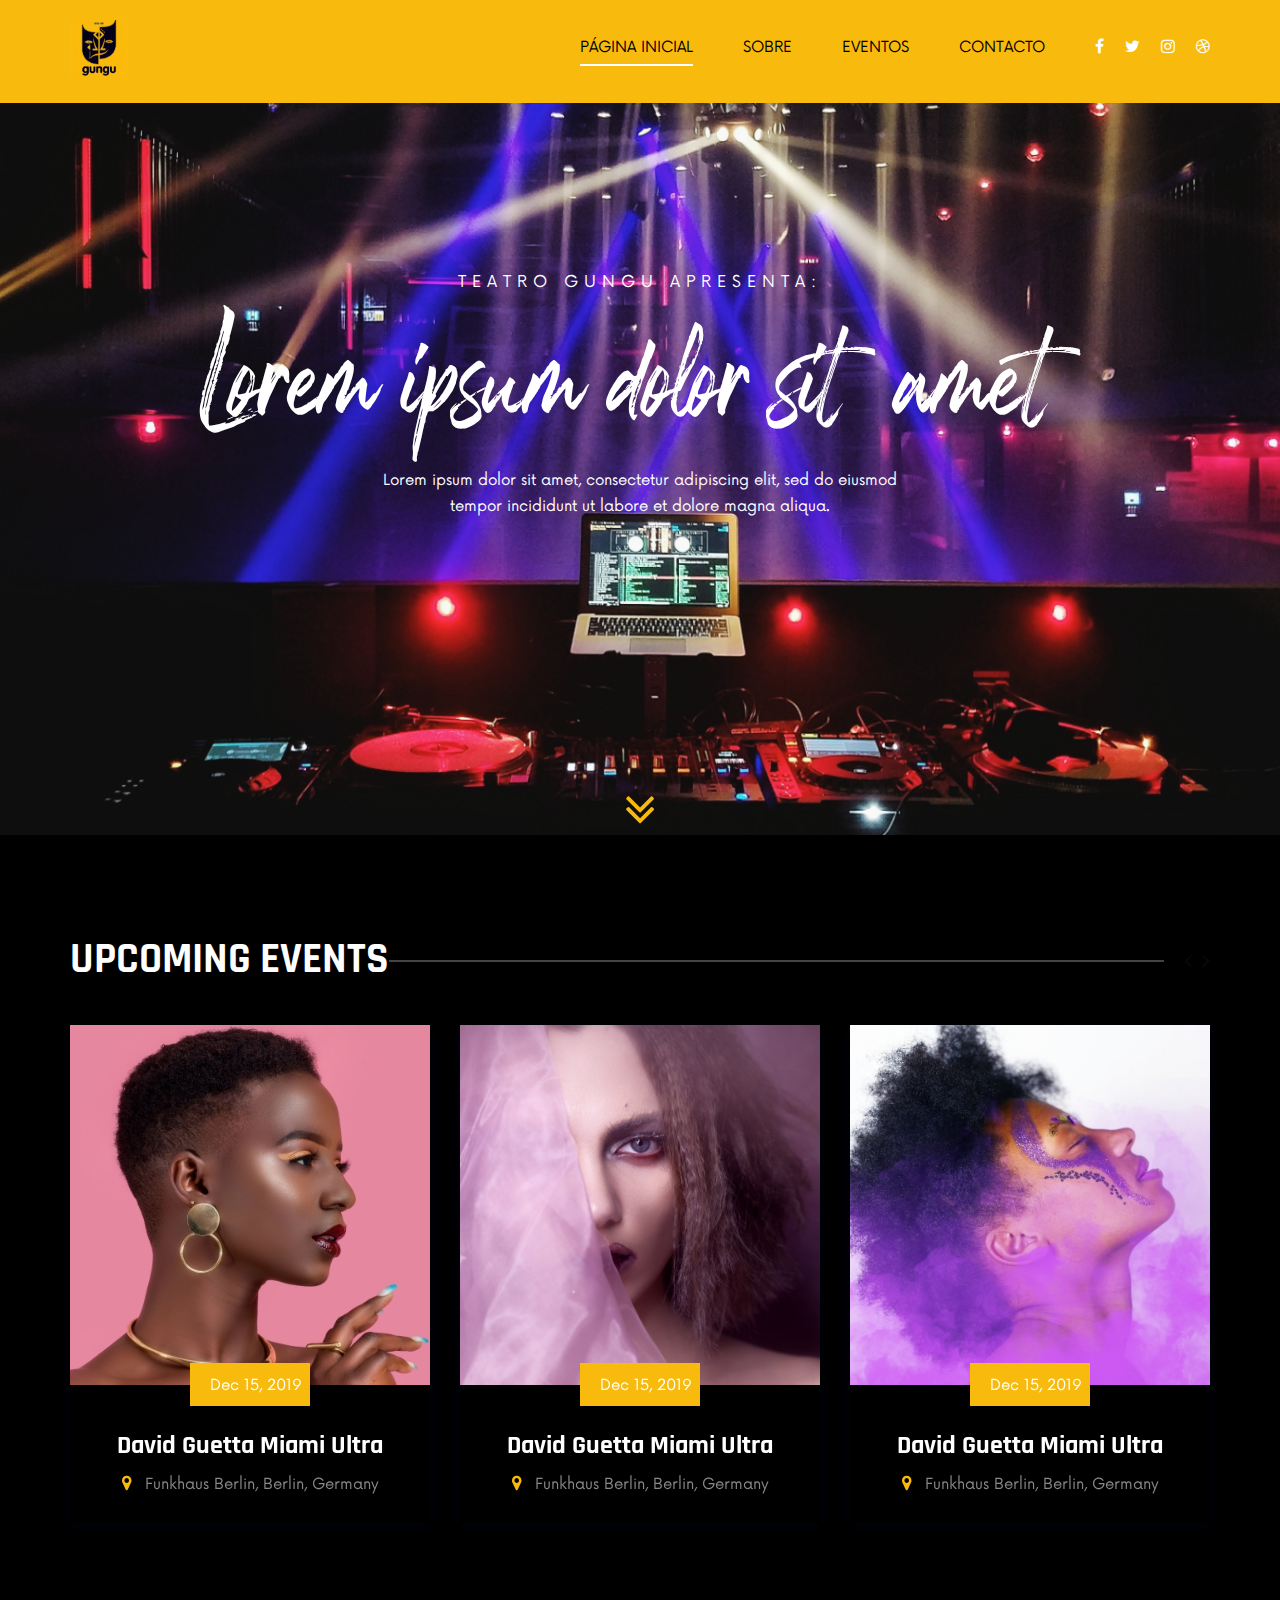
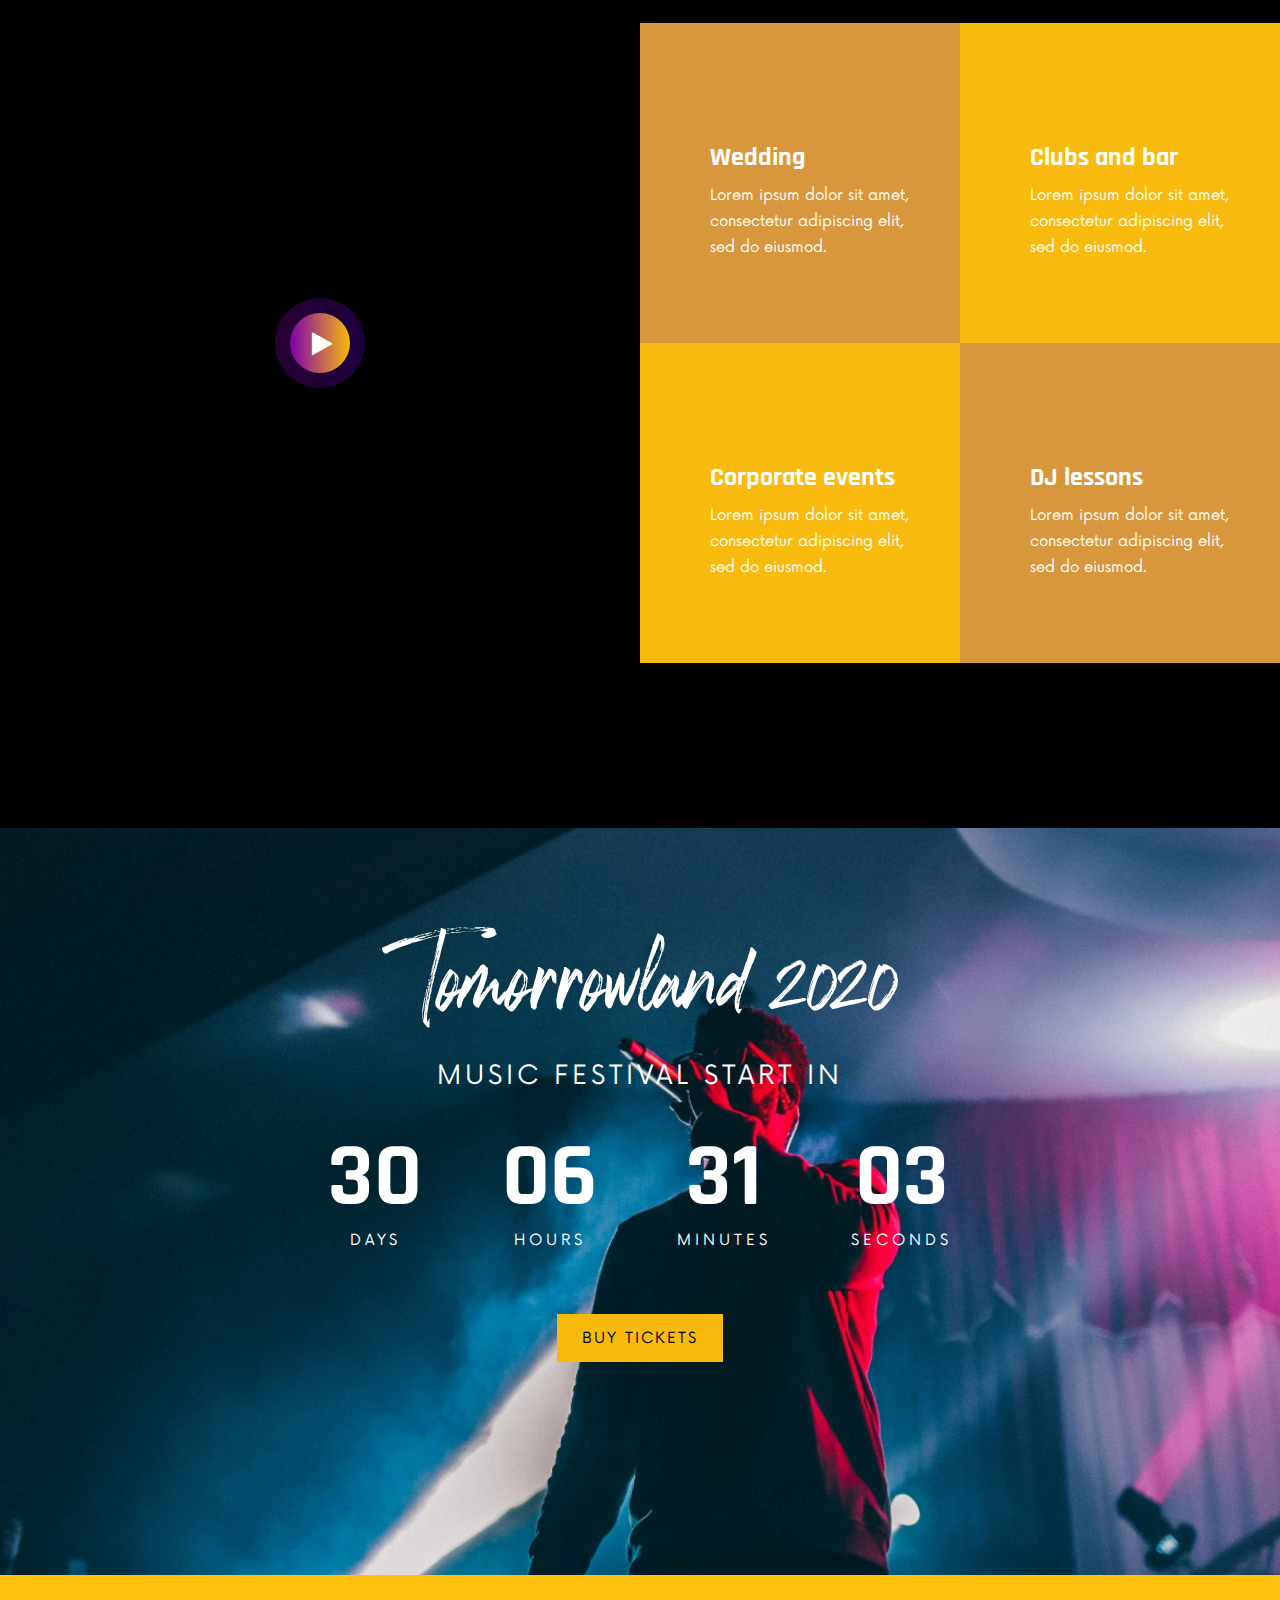
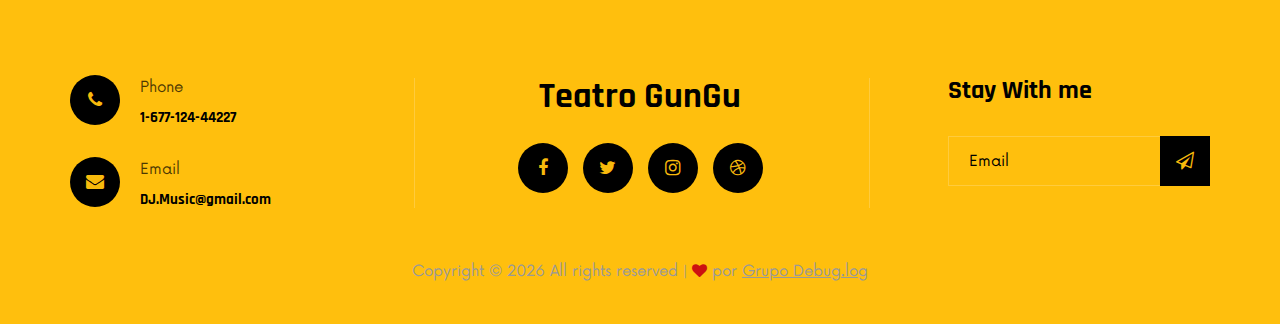
==== src/main/webapp/index.html @ 78f00304 "fix: layout issues" ====
<!DOCTYPE html>
<html lang="zxx">

<head>
    <meta charset="UTF-8">
    <meta name="description" content="DJoz Template">
    <meta name="keywords" content="DJoz, unica, creative, html">
    <meta name="viewport" content="width=device-width, initial-scale=1.0">
    <meta http-equiv="X-UA-Compatible" content="ie=edge">
    <title>Teatro Gungu | Apresenta</title>

    <!-- Google Font -->
    <link href="https://fonts.googleapis.com/css2?family=Rajdhani:wght@400;500;600;700&display=swap" rel="stylesheet">


    <!-- Css Styles -->
    <link rel="stylesheet" href="css/bootstrap.min.css" type="text/css">
    <link rel="icon" type="image/png" sizes="16x16" href="./img/logo.jpg">

    <link rel="stylesheet" href="css/font-awesome.min.css" type="text/css">
    <link rel="stylesheet" href="css/barfiller.css" type="text/css">
    <link rel="stylesheet" href="css/nowfont.css" type="text/css">
    <link rel="stylesheet" href="css/rockville.css" type="text/css">
    <link rel="stylesheet" href="css/magnific-popup.css" type="text/css">
    <link rel="stylesheet" href="css/owl.carousel.min.css" type="text/css">
    <link rel="stylesheet" href="css/slicknav.min.css" type="text/css">
    <link rel="stylesheet" href="css/style.css" type="text/css">
</head>

<body>
    <!-- Page Preloder -->
    <div id="preloder">
        <div class="loader"></div>
    </div>

    <!-- Header Section Begin -->
    <header class="header">
        <div class="container">
            <div class="row">
                <div class="col-lg-2 col-md-2">
                    <div class="header__logo">
                        <a href="./index.html"><img src="./img/logo.jpg" height="58" alt=""></a>
                    </div>
                </div>
                <div class="col-lg-10 col-md-10">
                    <div class="header__nav">
                        <nav class="header__menu mobile-menu">
                            <ul>
                                <li class="active"><a href="./index.html">página inicial</a></li>
                                <li  ><a href="sobre.html">Sobre</a></li>
                                <li ><a href="eventos.html">Eventos</a></li>
                                <li><a href="contacto.html">Contacto</a></li>
                            </ul>
                        </nav>
                        <div class="header__right__social">
                            <a href="#"><i class="fa fa-facebook"></i></a>
                            <a href="#"><i class="fa fa-twitter"></i></a>
                            <a href="#"><i class="fa fa-instagram"></i></a>
                            <a href="#"><i class="fa fa-dribbble"></i></a>
                        </div>
                    </div>
                </div>
            </div>
            <div id="mobile-menu-wrap"></div>
        </div>
    </header>
    <!-- Header Section End -->

    <!-- Hero Section Begin -->
    <section class="hero spad set-bg" data-setbg="img/hero-bg.png">
        <div class="container">
            <div class="row">
                <div class="col-lg-12">
                    <div class="hero__text">
                        <span>Teatro Gungu Apresenta:</span>
                        <h1>Lorem ipsum dolor sit amet</h1>
                        <p>Lorem ipsum dolor sit amet, consectetur adipiscing elit, sed do eiusmod <br />tempor
                            incididunt ut labore et dolore magna aliqua.</p>

                    </div>
                </div>
            </div>
        </div>
        <div class="linear__icon">
            <i class="fa fa-angle-double-down"></i>
        </div>
    </section>
    <!-- Hero Section End -->

    <!-- Event Section Begin -->
    <section class="event spad">
        <div class="container">
            <div class="row">
                <div class="col-lg-12">
                    <div class="section-title">
                        <h2>Upcoming Events</h2>
                    </div>
                </div>
            </div>
            <div class="row">
                <div class="event__slider owl-carousel">
                    <div class="col-lg-4">
                        <div class="event__item">
                            <div class="event__item__pic set-bg" data-setbg="img/events/event-1.jpg">
                                <div class="tag-date">
                                    <span>Dec 15, 2019</span>
                                </div>
                            </div>
                            <div class="event__item__text">
                                <h4>David Guetta Miami Ultra</h4>
                                <p><i class="fa fa-map-marker"></i> Funkhaus Berlin, Berlin, Germany</p>
                            </div>
                        </div>
                    </div>
                    <div class="col-lg-4">
                        <div class="event__item">
                            <div class="event__item__pic set-bg" data-setbg="img/events/event-2.jpg">
                                <div class="tag-date">
                                    <span>Dec 15, 2019</span>
                                </div>
                            </div>
                            <div class="event__item__text">
                                <h4>David Guetta Miami Ultra</h4>
                                <p><i class="fa fa-map-marker"></i> Funkhaus Berlin, Berlin, Germany</p>
                            </div>
                        </div>
                    </div>
                    <div class="col-lg-4">
                        <div class="event__item">
                            <div class="event__item__pic set-bg" data-setbg="img/events/event-3.jpg">
                                <div class="tag-date">
                                    <span>Dec 15, 2019</span>
                                </div>
                            </div>
                            <div class="event__item__text">
                                <h4>David Guetta Miami Ultra</h4>
                                <p><i class="fa fa-map-marker"></i> Funkhaus Berlin, Berlin, Germany</p>
                            </div>
                        </div>
                    </div>
                    <div class="col-lg-4">
                        <div class="event__item">
                            <div class="event__item__pic set-bg" data-setbg="img/events/event-2.jpg">
                                <div class="tag-date">
                                    <span>Dec 15, 2019</span>
                                </div>
                            </div>
                            <div class="event__item__text">
                                <h4>David Guetta Miami Ultra</h4>
                                <p><i class="fa fa-map-marker"></i> Funkhaus Berlin, Berlin, Germany</p>
                            </div>
                        </div>
                    </div>
                </div>
            </div>
        </div>
    </section>
    <!-- Event Section End -->

    <!-- Services Section Begin -->
    <section class="services">
        <div class="container-fluid">
            <div class="row">
                <div class="col-lg-6 p-0">
                    <div class="services__left set-bg" data-setbg="img/services/service-left.jpg">
                        <a href="https://www.youtube.com/watch?v=JGwWNGJdvx8" class="play-btn video-popup"><i class="fa fa-play"></i></a>
                    </div>
                </div>
                <div class="col-lg-6 p-0">
                    <div class="row services__list">
                        <div class="col-lg-6 p-0 order-lg-1 col-md-6 order-md-1">
                            <div class="service__item deep-bg">
                                <img src="img/services/service-1.png" alt="">
                                <h4>Wedding</h4>
                                <p>Lorem ipsum dolor sit amet, consectetur adipiscing elit, sed do eiusmod.</p>
                            </div>
                        </div>
                        <div class="col-lg-6 p-0 order-lg-2 col-md-6 order-md-2">
                            <div class="service__item">
                                <img src="img/services/service-2.png" alt="">
                                <h4>Clubs and bar</h4>
                                <p>Lorem ipsum dolor sit amet, consectetur adipiscing elit, sed do eiusmod.</p>
                            </div>
                        </div>
                        <div class="col-lg-6 p-0 order-lg-4 col-md-6 order-md-4">
                            <div class="service__item deep-bg">
                                <img src="img/services/service-4.png" alt="">
                                <h4>DJ lessons</h4>
                                <p>Lorem ipsum dolor sit amet, consectetur adipiscing elit, sed do eiusmod.</p>
                            </div>
                        </div>
                        <div class="col-lg-6 p-0 order-lg-3 col-md-6 order-md-3">
                            <div class="service__item">
                                <img src="img/services/service-3.png" alt="">
                                <h4>Corporate events</h4>
                                <p>Lorem ipsum dolor sit amet, consectetur adipiscing elit, sed do eiusmod.</p>
                            </div>
                        </div>
                    </div>
                </div>
            </div>
        </div>
    </section>
    <!-- Services Section End -->

    <!-- Countdown Section Begin -->
    <section class="countdown spad set-bg" style="margin-top: 165px !important;" data-setbg="img/countdown-bg.jpg">
        <div class="container">
            <div class="row">
                <div class="col-lg-12">
                    <div class="countdown__text">
                        <h1>Tomorrowland 2020</h1>
                        <h4>Music festival start in</h4>
                    </div>
                    <div class="countdown__timer" id="countdown-time">
                        <div class="countdown__item">
                            <span>20</span>
                            <p>days</p>
                        </div>
                        <div class="countdown__item">
                            <span>45</span>
                            <p>hours</p>
                        </div>
                        <div class="countdown__item">
                            <span>18</span>
                            <p>minutes</p>
                        </div>
                        <div class="countdown__item">
                            <span>09</span>
                            <p>seconds</p>
                        </div>
                    </div>
                    <div class="buy__tickets">
                        <a href="#" class="primary-btn">Buy tickets</a>
                    </div>
                </div>
            </div>
        </div>
    </section>
    <!-- Countdown Section End -->

    <!-- Footer Section Begin -->
    <footer class="footer spad set-bg" data-setbg="img/footer-bg.png">
        <div class="container">
            <div class="row">
                <div class="col-lg-3 col-md-6">
                    <div class="footer__address">
                        <ul>
                            <li>
                                <i class="fa fa-phone"></i>
                                <p>Phone</p>
                                <h6>1-677-124-44227</h6>
                            </li>
                            <li>
                                <i class="fa fa-envelope"></i>
                                <p>Email</p>
                                <h6>DJ.Music@gmail.com</h6>
                            </li>
                        </ul>
                    </div>
                </div>
                <div class="col-lg-4 offset-lg-1 col-md-6">
                    <div class="footer__social">
                        <h2>Teatro GunGu</h2>
                        <div class="footer__social__links">
                            <a href="#"><i class="fa fa-facebook"></i></a>
                            <a href="#"><i class="fa fa-twitter"></i></a>
                            <a href="#"><i class="fa fa-instagram"></i></a>
                            <a href="#"><i class="fa fa-dribbble"></i></a>
                        </div>
                    </div>
                </div>
                <div class="col-lg-3 offset-lg-1 col-md-6">
                    <div class="footer__newslatter">
                        <h4>Stay With me</h4>
                        <form action="#">
                            <input type="text" placeholder="Email">
                            <button type="submit"><i class="fa fa-send-o"></i></button>
                        </form>
                    </div>
                </div>
            </div>
            <!-- Link back to Colorlib can't be removed. Template is licensed under CC BY 3.0. -->
			<div class="footer__copyright__text">
				<p>Copyright &copy; <script>document.write(new Date().getFullYear());</script> All rights reserved |  <i class="fa fa-heart" aria-hidden="true"></i> por <a href="#" target="_blank">Grupo Debug.log</a></p>
			</div>
			<!-- Link back to Colorlib can't be removed. Template is licensed under CC BY 3.0. -->
        </div>
    </footer>
    <!-- Footer Section End -->

    <!-- Js Plugins -->
    <script src="js/jquery-3.3.1.min.js"></script>
    <script src="js/bootstrap.min.js"></script>
    <script src="js/jquery.magnific-popup.min.js"></script>
    <script src="js/jquery.nicescroll.min.js"></script>
    <script src="js/jquery.barfiller.js"></script>
    <script src="js/jquery.countdown.min.js"></script>
    <script src="js/jquery.slicknav.js"></script>
    <script src="js/owl.carousel.min.js"></script>
    <script src="js/main.js"></script>


</body>

</html>
---- src/main/webapp/css/barfiller.css ----
.barfiller {
    width:100%;
    height:12px;
    background:#fcfcfc;
    border:1px solid #ccc;
    position:relative;
    margin-bottom:20px;
    box-shadow: inset 1px 4px 9px -6px rgba(0,0,0,.5); 
    -moz-box-shadow: inset 1px 4px 9px -6px rgba(0,0,0,.5); 
}

.barfiller .fill {
    display:block;
    position:relative;
    width:0px;
    height:100%;
    background:#333;
    z-index:1;
}

.barfiller .tipWrap {
    display:none;
}

.barfiller .tip {
    margin-top:-30px;
    padding:2px 4px;
    font-size:11px;
    color:#fff;
    left:0px;
    position:absolute;
    z-index:2;
    background: #333;
} 

.barfiller .tip:after {
    border:solid;
    border-color:rgba(0,0,0,.8) transparent;
    border-width:6px 6px 0 6px;
    content:"";
    display:block;
    position:absolute;
    left:9px;
    top:100%;
    z-index:9
}
---- src/main/webapp/css/nowfont.css ----
/* #### Generated By: http://www.cufonfonts.com #### */

@font-face {
font-family: 'Now Regular';
font-style: normal;
font-weight: normal;
src: local('Now Regular'), url('../fonts/Now-Regular.woff') format('woff');
}


@font-face {
font-family: 'Now Thin';
font-style: normal;
font-weight: normal;
src: local('Now Thin'), url('../fonts/Now-Thin.woff') format('woff');
}


@font-face {
font-family: 'Now Light';
font-style: normal;
font-weight: normal;
src: local('Now Light'), url('../fonts/Now-Light.woff') format('woff');
}


@font-face {
font-family: 'Now Medium';
font-style: normal;
font-weight: normal;
src: local('Now Medium'), url('../fonts/Now-Medium.woff') format('woff');
}


@font-face {
font-family: 'Now Bold';
font-style: normal;
font-weight: normal;
src: local('Now Bold'), url('../fonts/Now-Bold.woff') format('woff');
}


@font-face {
font-family: 'Now Black';
font-style: normal;
font-weight: normal;
src: local('Now Black'), url('../fonts/Now-Black.woff') format('woff');
}
---- src/main/webapp/css/rockville.css ----
@font-face {
font-family: 'Rockville Solid Regular';
font-style: normal;
font-weight: normal;
src: local('Rockville Solid Regular'), url('../fonts/Rockville Solid.woff') format('woff');
}
---- src/main/webapp/css/style.css ----
html,
body {
	height: 100%;
	background-color: #000;
	font-family: "Now Regular";
	-webkit-font-smoothing: antialiased;
}

h1,
h2,
h3,
h4,
h5,
h6 {
	margin: 0;
	color: #111111;
	font-weight: 400;
	font-family: "Rajdhani", sans-serif;
}

h1 {
	font-size: 70px;
}

h2 {
	font-size: 36px;
}

h3 {
	font-size: 30px;
}

h4 {
	font-size: 24px;
}

h5 {
	font-size: 18px;
}

h6 {
	font-size: 16px;
}

p {
	font-size: 15px;
	font-family: "Now Regular";
	color: #fff;
	font-weight: 400;
	line-height: 26px;
	margin: 0 0 15px 0;
}

img {
	max-width: 100%;
}

input:focus,
select:focus,
button:focus,
textarea:focus {
	outline: none;
}

a:hover,
a:focus {
	text-decoration: none;
	outline: none;
	color: #ffffff;
}

ul,
ol {
	padding: 0;
	margin: 0;
}

/*---------------------
  Helper CSS
-----------------------*/

.section-title {
	margin-bottom: 40px;
	position: relative;
	z-index: 1;
}

.section-title.center-title {
	text-align: center;
}

.section-title h2 {
	font-size: 42px;
	color: #fff;
	font-weight: 700;
	text-transform: uppercase;
}

.section-title h1 {
	font-size: 100px;
	color: #f2f2f2;
	font-family: "Rockville Solid Regular";
	position: absolute;
	left: 0;
	top: -45px;
	width: 100%;
	z-index: -1;
}

.set-bg {
	background-repeat: no-repeat;
	background-size: cover;
	background-position: top center;
}

.spad {
	padding-top: 100px;
	padding-bottom: 100px;
}

.text-white h1,
.text-white h2,
.text-white h3,
.text-white h4,
.text-white h5,
.text-white h6,
.text-white p,
.text-white span,
.text-white li,
.text-white a {
	color: #fff;
}

/* buttons */

.primary-btn {
	display: inline-block;
	font-size: 15px;
	text-transform: uppercase;
	padding: 14px 25px 12px;
	color: #000;
	background: #f8ba0c;
	letter-spacing: 2px;
}

.primary-btn.border-btn {
	background: transparent;
	border: 2px solid #f8ba0c;
	color: #fff;
}

.site-btn {
	font-size: 15px;
	color: #000;
	background: #f8ba0c;
	font-weight: 700;
	letter-spacing: 2px;
	border: none;
	text-transform: uppercase;
	display: inline-block;
	padding: 14px 30px;
	width: 100%;
}

/* Preloder */

#preloder {
	position: fixed;
	width: 100%;
	height: 100%;
	top: 0;
	left: 0;
	z-index: 999999;
	background: #000;
}

.loader {
	width: 40px;
	height: 40px;
	position: absolute;
	top: 50%;
	left: 50%;
	margin-top: -13px;
	margin-left: -13px;
	border-radius: 60px;
	animation: loader 0.8s linear infinite;
	-webkit-animation: loader 0.8s linear infinite;
}

@keyframes loader {
	0% {
		-webkit-transform: rotate(0deg);
		transform: rotate(0deg);
		border: 4px solid #f8ba0c;
		border-left-color: transparent;
	}
	50% {
		-webkit-transform: rotate(180deg);
		transform: rotate(180deg);
		border: 4px solid #f8ba0c;
		border-left-color: transparent;
	}
	100% {
		-webkit-transform: rotate(360deg);
		transform: rotate(360deg);
		border: 4px solid #000;
		border-left-color: transparent;
	}
}

@-webkit-keyframes loader {
	0% {
		-webkit-transform: rotate(0deg);
		border: 4px solid #f8ba0c;
		border-left-color: transparent;
	}
	50% {
		-webkit-transform: rotate(180deg);
		border: 4px solid #f8ba0c;
		border-left-color: transparent;
	}
	100% {
		-webkit-transform: rotate(360deg);
		border: 4px solid #000;
		border-left-color: transparent;
	}
}

/*---------------------
  Header
-----------------------*/

.header {
	background: #f8ba0c;
	position: absolute;
	left: 0;
	top: 0;
	width: 100%;
	z-index: 9;
}

.header.header--normal {
	position: relative;
	background: #290849;
}

.header__logo {
	padding: 20px 0 25px;
}

.header__logo a {
	display: inline-block;
}

.header__nav {
	text-align: right;
}

.header__menu {
	padding: 31px 0 27px;
	display: inline-block;
	margin-right: 45px;
}

.header__menu ul li {
	list-style: none;
	display: inline-block;
	margin-right: 45px;
	position: relative;
}

.header__menu ul li.active a:after {
	opacity: 1;
}

.header__menu ul li:hover a:after {
	opacity: 1;
}

.header__menu ul li:hover .dropdown {
	top: 34px;
	opacity: 1;
	visibility: visible;
}

.header__menu ul li:last-child {
	margin-right: 0;
}

.header__menu ul li .dropdown {
	position: absolute;
	left: 0;
	top: 56px;
	width: 150px;
	background: #111111;
	text-align: left;
	padding: 2px 0;
	z-index: 9;
	opacity: 0;
	visibility: hidden;
	-webkit-transition: all, 0.3s;
	-o-transition: all, 0.3s;
	transition: all, 0.3s;
}

.header__menu ul li .dropdown li {
	display: block;
	margin-right: 0;
}

.header__menu ul li .dropdown li a {
	font-size: 14px;
	color: #000;
	font-weight: 400;
	padding: 8px 20px;
	text-transform: capitalize;
}

.header__menu ul li .dropdown li a:after {
	display: none;
}

.header__menu ul li a {
	font-size: 15px;
	text-transform: uppercase;
	color: #000;
	display: block;
	padding: 6px 0;
	position: relative;
}

.header__menu ul li a:after {
	position: absolute;
	left: 0;
	bottom: 0;
	width: 100%;
	height: 2px;
	background: #ffffff;
	content: "";
	-webkit-transition: all, 0.5s;
	-o-transition: all, 0.5s;
	transition: all, 0.5s;
	opacity: 0;
}

.header__right__social {
	display: inline-block;
}

.header__right__social a {
	display: inline-block;
	font-size: 16px;
	color: #ffffff;
	margin-right: 16px;
}

.header__right__social a:last-child {
	margin-right: 0;
}

.slicknav_menu {
	display: none;
}

/*---------------------
  Hero
-----------------------*/

.hero {
	padding-top: 270px;
	padding-bottom: 295px;
	position: relative;
}

.hero__text {
	text-align: center;
}

.hero__text span {
	color: #ffffff;
	text-transform: uppercase;
	letter-spacing: 6px;
}

.hero__text h1 {
	font-size: 110px;
	font-family: "Rockville Solid Regular";
	color: #ffffff;
	margin-bottom: 20px;
	margin-top: 22px;
}

.hero__text p {
	color: #ffffff;
	margin-bottom: 20px;
}

.hero__text .play-btn {
	font-size: 26px;
	color: #f8ba0c;
	height: 90px;
	width: 90px;
	border-radius: 50%;
	background: rgba(255, 255, 255, 0.3);
	display: inline-block;
	line-height: 90px;
	text-align: center;
	position: relative;
	z-index: 1;
}

.hero__text .play-btn i {
	position: relative;
	top: 2px;
	left: 2px;
}

.hero__text .play-btn:after {
	position: absolute;
	left: 15px;
	top: 15px;
	height: 60px;
	width: 60px;
	background: #ffffff;
	border-radius: 50%;
	content: "";
	z-index: -1;
}

.linear__icon {
	position: absolute;
	left: 50%;
	bottom: 0;
	margin-left: -16px;
	-webkit-animation: mymove 0.5s infinite alternate;
	animation: mymove 0.5s infinite alternate;
}

.linear__icon i {
	font-size: 50px;
	color: #f8ba0c;
}

@-webkit-keyframes mymove {
	0% {
		bottom: 0;
	}
	100% {
		bottom: -10px;
	}
}

@keyframes mymove {
	0% {
		bottom: 0;
	}
	100% {
		bottom: -10px;
	}
}

/*---------------------
  Events
-----------------------*/

.event {
	padding-bottom: 60px;
}

.event .section-title {
	margin-bottom: 10px;
	position: relative;
}

.event .section-title:after {
	position: absolute;
	right: 46px;
	top: 25px;
	height: 2px;
	width: 775px;
	background: rgba(225, 225, 225, 0.3);
	content: "";
	z-index: -1;
}

.event__slider .col-lg-4 {
	max-width: 100%;
}

.event__slider.owl-carousel .owl-stage-outer {
	padding-top: 30px;
	padding-bottom: 40px;
}

.event__slider.owl-carousel .owl-nav {
	position: absolute;
	right: 15px;
	top: -50px;
}

.event__slider.owl-carousel .owl-nav button {
	font-size: 22px;
	color: #111111;
	opacity: 0.5;
	margin-right: 10px;
}

.event__slider.owl-carousel .owl-nav button:last-child {
	margin-right: 0;
}

.event__item {
	-webkit-box-shadow: 0px 3px 15px rgba(22, 41, 124, 0.1);
	box-shadow: 0px 3px 15px rgba(22, 41, 124, 0.1);
}

.event__item__pic {
	height: 360px;
	position: relative;
}

.event__item__pic .tag-date {
	position: absolute;
	left: 0;
	bottom: -21px;
	width: 100%;
	text-align: center;
}

.event__item__pic .tag-date span {
	font-size: 15px;
	color: #ffffff;
	display: inline-block;
	background: #f8ba0c;
	padding: 12px 8px 9px 20px;
}

.event__item__text {
	text-align: center;
	padding: 45px 10px 25px;
}

.event__item__text h4 {
	font-size: 26px;
	font-weight: 700;
	color: #fff;
	margin-bottom: 10px;
}

.event__item__text p {
	color: #888888;
	margin-bottom: 0;
}

.event__item__text p i {
	color: #f8ba0c;
	margin-right: 8px;
	font-size: 17px;
}

/*---------------------
  Track
-----------------------*/

.track {
	padding-top: 120px;
	padding-bottom: 40px;
	overflow: hidden;
}

.track .section-title {
	margin-bottom: 105px;
}

.track__content {
	height: 502px;
	overflow-y: auto;
}

.track__all {
	text-align: right;
	margin-bottom: 100px;
}

.jp-play {
	position: relative;
	height: 50px;
	width: 50px;
	background: transparent;
	border: 2px solid #e1e1e1;
	border-radius: 50%;
}

.jp-play:after {
	position: absolute;
	display: block;
	left: 17px;
	top: 12px;
	width: 16px;
	height: 20px;
	background: url(../img/play-default.png);
	content: "";
}

.jp-state-playing .jp-play {
	background: #f8ba0c !important;
	border-color: #f8ba0c !important;
}

.jp-state-playing .jp-play:after {
	background: url(../img/pause.png) !important;
	left: 15px;
	top: 12px;
}

.jp-audio .jp-play:focus {
	background: #f8ba0c !important;
	border-color: #f8ba0c !important;
}

.jp-audio .jp-play:focus:after {
	background: url(../img/play.png);
}

.jp-seek-bar>div {
	height: 5px;
	background: #e1e1e1;
	cursor: pointer;
	width: 245px;
}

.player_bars {
	width: 350px;
	display: table;
	padding-left: 50px;
	position: relative;
	padding-top: 25px;
	float: left;
	margin-right: 30px;
}

.jp-play-bar {
	position: relative;
	height: 100%;
	background: #f8ba0c;
	overflow: visible !important;
}

.jp-current-time {
	font-size: 15px;
	color: #111111;
	position: absolute;
	left: -50px;
	top: -9px;
}

.jp-duration {
	font-size: 15px;
	color: #111111;
	position: absolute;
	right: 0;
	top: 16px;
}

.player_controls_box {
	width: 50px;
	float: left;
	margin-right: 20px;
}

.jp-mute {
	font-size: 18px;
	border: none;
	background: none;
	color: #111111;
	position: absolute;
	left: 0;
	top: 13px;
}

.jp-volume-bar {
	height: 5px;
	width: 70px;
	background: #e1e1e1;
	cursor: pointer;
}

.jp-volume-bar-value {
	background: #f8ba0c;
	height: 100%;
}

.jp-volume-controls {
	position: relative;
	width: 95px;
	float: left;
	padding-left: 30px;
	padding-top: 25px;
}

.single_player_container {
	overflow: hidden;
	margin-bottom: 40px;
}

.single_player_container:last-child {
	margin-bottom: 0;
}

.single_player_container h4 {
	font-size: 26px;
	color: #111111;
	font-weight: 700;
	margin-bottom: 20px;
	text-transform: uppercase;
}

.track__pic {
	position: relative;
	z-index: 1;
}

.track__pic:after {
	position: absolute;
	left: 0;
	top: 0;
	width: 100%;
	height: 100%;
	background: #f5f5f5;
	content: "";
	z-index: -1;
}

.track__pic img {
	position: relative;
	top: -50px;
	width: calc(100% - 40px);
	margin-left: 40px;
	height: 502px;
}

/*---------------------
  Youtube
-----------------------*/

.youtube {
	padding-bottom: 50px;
}

.youtube .section-title {
	text-align: center;
}

.youtube .section-title h1 {
	font-size: 90px;
}

.youtube__item {
	-webkit-transition: all, 0.3s;
	-o-transition: all, 0.3s;
	transition: all, 0.3s;
	margin-bottom: 30px;
}

.youtube__item:hover {
	-webkit-box-shadow: 0px 3px 30px rgba(22, 41, 124, 0.1);
	box-shadow: 0px 3px 30px rgba(22, 41, 124, 0.1);
}

.youtube__item__pic {
	height: 240px;
	display: -webkit-box;
	display: -ms-flexbox;
	display: flex;
	-webkit-box-align: center;
	-ms-flex-align: center;
	align-items: center;
	-webkit-box-pack: center;
	-ms-flex-pack: center;
	justify-content: center;
}

.youtube__item__pic .play-btn {
	font-size: 16px;
	color: #f8ba0c;
	height: 60px;
	width: 60px;
	border-radius: 50%;
	background: rgba(255, 255, 255, 0.3);
	display: inline-block;
	line-height: 60px;
	text-align: center;
	position: relative;
	z-index: 1;
}

.youtube__item__pic .play-btn i {
	position: relative;
	top: 2px;
	left: 2px;
}

.youtube__item__pic .play-btn:after {
	position: absolute;
	left: 10px;
	top: 10px;
	height: 40px;
	width: 40px;
	background: #ffffff;
	border-radius: 50%;
	content: "";
	z-index: -1;
}

.youtube__item__text {
	padding: 25px 30px 20px 20px;
	background: #ffffff;
}

.youtube__item__text h4 {
	font-size: 26px;
	color: #111111;
	line-height: 34px;
	font-weight: 700;
}

/*---------------------
  Countdown
-----------------------*/

.countdown {
	padding-bottom: 560px;
}

.countdown.countdown--page {
	padding-top: 150px;
	padding-bottom: 150px;
}

.countdown__text {
	text-align: center;
	margin-bottom: 36px;
}

.countdown__text h1 {
	font-size: 90px;
	color: #ffffff;
	font-family: "Rockville Solid Regular";
	color: #ffffff;
	margin-bottom: 25px;
}

.countdown__text h4 {
	font-size: 26px;
	font-family: "Now Regular";
	color: #ffffff;
	text-transform: uppercase;
	letter-spacing: 4px;
}

.countdown__timer {
	text-align: center;
	margin-bottom: 30px;
}

.countdown__item {
	display: inline-block;
	margin-right: 80px;
	margin-bottom: 30px;
}

.countdown__item:last-child {
	margin-right: 0;
}

.countdown__item span {
	font-size: 90px;
	font-family: "Rajdhani", sans-serif;
	font-weight: 700;
	color: #ffffff;
	display: block;
	line-height: 100px;
}

.countdown__item p {
	color: #ffffff;
	letter-spacing: 4px;
	text-transform: uppercase;
	margin-bottom: 0;
}

.buy__tickets {
	text-align: center;
}

/*---------------------
  Discography
-----------------------*/

.discography {
	padding-bottom: 40px;
	padding-top: 120px;
	overflow: hidden;
}

.discography .section-title {
	margin-bottom: 90px;
}

.discography__item {
	margin-bottom: 45px;
	-webkit-box-shadow: 0px 5px 10px rgba(22, 41, 124, 0.1);
	box-shadow: 0px 5px 10px rgba(22, 41, 124, 0.1);
}

.discography__item__pic img {
	min-width: 100%;
}

.discography__item__text {
	padding: 25px 30px 35px;
	text-align: center;
}

.discography__item__text span {
	font-size: 18px;
	color: #f8ba0c;
	font-weight: 700;
}

.discography__item__text h4 {
	font-size: 22px;
	text-transform: uppercase;
	color: #111111;
	margin-top: 10px;
	margin-bottom: 25px;
}

.discography__item__text a {
	display: inline-block;
	margin-right: 10px;
}

.discography__item__text a:last-child {
	margin-right: 0;
}

.pagination__links {
	text-align: center;
	padding-top: 10px;
}

.pagination__links.blog__pagination {
	text-align: left;
}

.pagination__links a {
	display: inline-block;
	font-size: 15px;
	color: #111111;
	text-transform: uppercase;
	letter-spacing: 2px;
	background: #f2f2f2;
	-webkit-transition: all, 0.3s;
	-o-transition: all, 0.3s;
	transition: all, 0.3s;
	margin-right: 6px;
	margin-bottom: 5px;
	padding: 14px 22px 12px;
}

.pagination__links a:last-child {
	margin-right: 0;
}

.pagination__links a:hover {
	background: #290849;
	color: #ffffff;
}

/*---------------------
  Footer
-----------------------*/

.footer {
	padding-top: 100px;
	margin-top: -347px;
	height: 349px;
}

.footer.footer--normal {
	margin-top: 0;
}

.footer__address {
	margin-bottom: 50px;
}

.footer__address ul li {
	list-style: none;
	padding-left: 70px;
	position: relative;
	margin-bottom: 30px;
}

.footer__address ul li:last-child {
	margin-bottom: 0;
}

.footer__address ul li i {
	font-size: 18px;
	color: #f8ba0c;
	height: 50px;
	width: 50px;
	background: #000;
	border-radius: 50%;
	line-height: 50px;
	text-align: center;
	position: absolute;
	left: 0;
	top: 0;
}

.footer__address ul li p {
	color: #000;
	opacity: 0.7;
	margin-bottom: 8px;
}

.footer__address ul li h6 {
	font-size: 15px;
	font-weight: 700;
	color: #000;
}

.footer__social {
	text-align: center;
	position: relative;
	margin-bottom: 50px;
}

.footer__social::before {
	position: absolute;
	left: -46px;
	top: 3px;
	width: 1px;
	height: 130px;
	background: rgba(255, 255, 255, 0.2);
	content: "";
}

.footer__social::after {
	position: absolute;
	right: -50px;
	top: 3px;
	width: 1px;
	height: 130px;
	background: rgba(255, 255, 255, 0.2);
	content: "";
}

.footer__social h2 {
	color: #000;
	font-weight: 700;
	margin-bottom: 25px;
}

.footer__social .footer__social__links a {
	font-size: 18px;
	color: #f8ba0c;
	height: 50px;
	width: 50px;
	background: #000;
	border-radius: 50%;
	line-height: 50px;
	text-align: center;
	display: inline-block;
	margin-right: 10px;
}

.footer__social .footer__social__links a:last-child {
	margin-right: 0;
}

.footer__newslatter {
	margin-bottom: 50px;
}

.footer__newslatter h4 {
	font-size: 26px;
	color: #000;
	font-weight: 700;
	margin-bottom: 30px;
}

.footer__newslatter form {
	position: relative;
}

.footer__newslatter form input {
	height: 50px;
	font-size: 15px;
	color: #000;
	width: 100%;
	background: transparent;
	border: 1px solid rgba(255, 255, 255, 0.2);
	padding-left: 20px;
}

.footer__newslatter form input::-webkit-input-placeholder {
	color: #000;
}

.footer__newslatter form input::-moz-placeholder {
	color: #000;
}

.footer__newslatter form input:-ms-input-placeholder {
	color: #000;
}

.footer__newslatter form input::-ms-input-placeholder {
	color: #000;
}

.footer__newslatter form input::placeholder {
	color: #000;
}

.footer__newslatter form button {
	font-size: 18px;
	color: #f8ba0c;
	position: absolute;
	right: 0;
	top: 0;
	height: 100%;
	padding: 0 16px;
	background: #000;
	border: none;
}

.footer__copyright__text {
	text-align: center;
}

.footer__copyright__text p {
	color: #999999;
}

.footer__copyright__text a {
	color: #999999;
	text-decoration: underline;
}

.footer__copyright__text a:hover {
	color: #000;
}

.footer__copyright__text i {
	color: #c11;
}

/*---------------------
  Breadcrumb
-----------------------*/

.breadcrumb-option {
	padding-top: 35px;
}

.breadcrumb__links a {
	font-size: 15px;
	color: #111111;
	margin-right: 18px;
	display: inline-block;
	position: relative;
}

.breadcrumb__links a:after {
	position: absolute;
	right: -14px;
	top: 0;
	content: "|";
	color: #888888;
}

.breadcrumb__links a i {
	margin-right: 5px;
}

.breadcrumb__links span {
	font-size: 15px;
	color: #888888;
	display: inline-block;
}

/*---------------------
  About
-----------------------*/

.about {
	padding-top: 0;
}

.about.about--page {
	padding-top: 80px;
	padding-bottom: 80px;
}

.about.about--page .section-title {
	margin-bottom: 28px;
}

.about.about--page .section-title h2 {
	line-height: 55px;
}

.about.about--page .about__text {
	padding-top: 15px;
}

.about.about--page .about__text p {
	color: #111111;
}

.about__text {
	padding-top: 110px;
}

.about__text p {
	margin-bottom: 35px;
}

/*---------------------
  Skills
-----------------------*/

.skills {
	padding-bottom: 0;
	padding-top: 80px;
}

.skills__content {
	background: #f8ba0c;
	height: 500px;
	padding: 100px 70px 60px;
}

.skills__content .section-title h2 {
	color: #ffffff;
}

.skills__content .section-title h1 {
	color: #ffffff;
	opacity: 0.1;
	text-align: center;
}

.skills__content p {
	color: #ffffff;
	margin-bottom: 32px;
}

.skill__bar__item {
	margin-bottom: 20px;
}

.skill__bar__item p {
	font-size: 15px;
	font-weight: 500;
	color: #ffffff;
	margin-bottom: 10px;
}

.skill__bar__item .barfiller {
	width: 100%;
	height: 5px;
	background: rgba(255, 255, 255, 0.2);
	border: none;
	margin-bottom: 0;
	-webkit-box-shadow: none;
	box-shadow: none;
}

.skill__bar__item .barfiller .tip {
	margin-top: -32px;
	padding: 0;
	font-size: 15px;
	color: #fff;
	background: transparent;
}

.skill__bar__item .barfiller .tip:after {
	display: none;
}

.skills__video {
	height: 500px;
	display: -webkit-box;
	display: -ms-flexbox;
	display: flex;
	-webkit-box-align: center;
	-ms-flex-align: center;
	align-items: center;
	-webkit-box-pack: center;
	-ms-flex-pack: center;
	justify-content: center;
}

.skills__video .play-btn {
	font-size: 26px;
	color: #f8ba0c;
	height: 90px;
	width: 90px;
	border-radius: 50%;
	background: rgba(117, 31, 221, 0.3);
	display: inline-block;
	line-height: 90px;
	text-align: center;
	position: relative;
	z-index: 1;
}

.skills__video .play-btn i {
	position: relative;
	top: 2px;
	left: 2px;
}

.skills__video .play-btn:after {
	position: absolute;
	left: 15px;
	top: 15px;
	height: 60px;
	width: 60px;
	background: #ffffff;
	border-radius: 50%;
	content: "";
	z-index: -1;
}

/*---------------------
  About Pic
-----------------------*/

.about-pic {
	overflow: hidden;
}

.about-pic .container-fluid {
	padding-right: 0;
}

.about-pic img {
	min-width: 100%;
	margin-bottom: 10px;
	padding-right: 10px;
}

/*---------------------
  About Services
-----------------------*/

.about-services {
	padding-bottom: 50px;
}

.about-services .section-title {
	margin-bottom: 60px;
}

.about__services__item {
	-webkit-transition: all, 0.3s;
	-o-transition: all, 0.3s;
	transition: all, 0.3s;
}

.about__services__item:hover {
	-webkit-box-shadow: 0px 3px 30px rgba(22, 41, 124, 0.1);
	box-shadow: 0px 3px 30px rgba(22, 41, 124, 0.1);
}

.about__services__item__pic {
	height: 240px;
	position: relative;
}

.about__services__item__pic .icon {
	height: 50px;
	width: 50px;
	background: #f8ba0c;
	border-radius: 50%;
	line-height: 50px;
	text-align: center;
	position: absolute;
	left: 0;
	right: 0;
	margin: 0 auto;
	bottom: -25px;
}

.about__services__item__text {
	text-align: center;
	padding: 50px 10px 30px;
}

.about__services__item__text h4 {
	font-size: 26px;
	color: #111111;
	font-weight: 700;
	margin-bottom: 12px;
}

.about__services__item__text p {
	margin-bottom: 0;
}

/*---------------------
  Feature
-----------------------*/

.feature {
	padding-bottom: 70px;
}

.feature.feature--about .section-title span {
	color: #0071e4;
}

.feature.feature--about .feature__item {
	background: #f5f5f5;
}

.feature.feature--about .feature__item h5 {
	color: #111111;
}

.feature__text {
	padding-top: 80px;
}

.feature__text .section-title {
	margin-bottom: 20px;
}

.feature__text p {
	margin-bottom: 26px;
}

.feature__item {
	background: #0c2b4b;
	text-align: center;
	padding: 40px 10px 35px;
	margin-bottom: 30px;
}

.feature__item.right-column {
	margin-top: 120px;
}

.feature__item h5 {
	font-weight: 700;
	text-transform: uppercase;
	color: #ffffff;
	margin-top: 25px;
}

/*---------------------
  Services
-----------------------*/

.services {
	overflow: hidden;
}

.services__left {
	height: 640px;
	display: -webkit-box;
	display: -ms-flexbox;
	display: flex;
	-webkit-box-align: center;
	-ms-flex-align: center;
	align-items: center;
	-webkit-box-pack: center;
	-ms-flex-pack: center;
	justify-content: center;
}

.services__left .play-btn {
	font-size: 26px;
	color: #ffffff;
	height: 90px;
	width: 90px;
	border-radius: 50%;
	background: -webkit-gradient(linear, left top, right top, from(rgba(127, 0, 173, 0.3)), to(rgba(93, 0, 206, 0.3)));
	background: -o-linear-gradient(left, rgba(127, 0, 173, 0.3), rgba(93, 0, 206, 0.3));
	background: linear-gradient(to right, rgba(127, 0, 173, 0.3), rgba(93, 0, 206, 0.3));
	display: inline-block;
	line-height: 90px;
	text-align: center;
	position: relative;
	z-index: 1;
}

.services__left .play-btn i {
	position: relative;
	top: 2px;
	left: 2px;
}

.services__left .play-btn:after {
	position: absolute;
	left: 15px;
	top: 15px;
	height: 60px;
	width: 60px;
	background: -webkit-gradient(linear, left top, right top, from(#7E00AD), to(#f8ba0c));
	background: -o-linear-gradient(left, #7E00AD, #f8ba0c);
	background: linear-gradient(to right, #7E00AD, #f8ba0c);
	border-radius: 50%;
	content: "";
	z-index: -1;
}

.services__list {
	margin: 0;
}

.service__item {
	background: #f8ba0c;
	height: 320px;
	padding: 70px 40px 40px 70px;
}

.service__item.deep-bg {
	background: #d8973c;
}

.service__item h4 {
	font-size: 26px;
	color: #ffffff;
	font-weight: 700;
	margin-top: 25px;
	margin-bottom: 10px;
}

.service__item p {
	color: #ffffff;
	margin-bottom: 0;
}

/*---------------------
  Tours
-----------------------*/

.tours {
	padding-top: 150px;
	padding-bottom: 60px;
}

.tours__item__text {
	padding-right: 30px;
	margin-bottom: 100px;
}

.tours__item__text.tours__item__text--right {
	padding-left: 30px;
	padding-right: 0;
}

.tours__item__text h2 {
	font-size: 42px;
	color: #fff;
	text-transform: uppercase;
	margin-bottom: 24px;
}

.tours__item__text .tours__text__widget {
	overflow: hidden;
	border-bottom: 2px solid #f2f2f2;
	padding-bottom: 38px;
}

.tours__item__text .tours__text__widget ul {
	float: left;
}

.tours__item__text .tours__text__widget ul li {
	list-style: none;
	font-size: 15px;
	color: #fff;
	padding-left: 35px;
	position: relative;
	margin-bottom: 10px;
}

.tours__item__text .tours__text__widget ul li:last-child {
	margin-bottom: 0;
}

.tours__item__text .tours__text__widget ul li i {
	color: #f8ba0c;
	position: absolute;
	left: 0;
	top: 3px;
}

.tours__item__text .tours__text__widget ul li span {
	display: inline-block;
	padding-right: 8px;
	position: relative;
	margin-right: 5px;
}

.tours__item__text .tours__text__widget ul li span:last-child {
	padding-right: 0;
	margin-right: 0;
}

.tours__item__text .tours__text__widget ul li span:last-child:after {
	display: none;
}

.tours__item__text .tours__text__widget ul li span:after {
	position: absolute;
	right: 0;
	top: 0;
	content: "|";
}

.tours__item__text .tours__text__widget .price {
	font-size: 18px;
	color: #000;
	font-weight: 700;
	display: inline-block;
	padding: 14px 25px 12px 30px;
	background: #f8ba0c;
	float: right;
}

.tours__item__text .tours__text__desc {
	padding-top: 40px;
	margin-bottom: 65px;
}

.tours__item__text .tours__text__desc p {
	color: #fff;
	margin-bottom: 20px;
}

.tours__item__text .tours__text__desc p:last-child {
	margin-bottom: 0;
}

.tours__item__pic {
	position: relative;
	z-index: 1;
	padding-right: 50px;
	margin-bottom: 110px;
	padding-left: 30px;
}

.tours__item__pic.tours__item__pic--left {
	padding-left: 50px;
	padding-right: 0;
}

.tours__item__pic.tours__item__pic--left:after {
	left: 0;
}

.tours__item__pic.tours__item__pic--last {
	margin-bottom: 0;
}

.tours__item__pic:after {
	position: absolute;
	left: 50px;
	top: -50px;
	width: calc(100% - 50px);
	height: 100%;
	border: 20px solid rgba(9, 53, 247, 0.1);
	content: "";
	z-index: -1;
}

.tours__item__pic img {
	min-width: 100%;
}

/*---------------------
  Videos
-----------------------*/

.videos {
	padding-bottom: 90px;
}

.videos .section-title {
	margin-bottom: 70px;
}

.videos__large__item {
	height: 585px;
	position: relative;
	display: -webkit-box;
	display: -ms-flexbox;
	display: flex;
	-webkit-box-align: center;
	-ms-flex-align: center;
	align-items: center;
	-webkit-box-pack: center;
	-ms-flex-pack: center;
	justify-content: center;
	margin-bottom: 30px;
}

.videos__large__item .play-btn {
	height: 50px;
	width: 50px;
	background: #f8ba0c;
	border-radius: 50%;
	font-size: 18px;
	line-height: 50px;
	text-align: center;
	display: inline-block;
	color: #ffffff;
}

.videos__large__item__text {
	background: rgba(7, 14, 38, 0.7);
	padding: 25px 30px 25px;
	position: absolute;
	left: 0;
	bottom: 0;
	width: 100%;
}

.videos__large__item__text h4 {
	color: #ffffff;
	font-weight: 700;
}

.videos__large__item__text ul li {
	font-size: 13px;
	list-style: none;
	display: inline-block;
	margin-right: 18px;
	color: #ffffff;
	position: relative;
}

.videos__large__item__text ul li:after {
	position: absolute;
	right: -12px;
	top: 2px;
	height: 17px;
	width: 1px;
	background: #ffffff;
	content: "";
}

.videos__large__item__text ul li:last-child {
	margin-right: 0;
}

.videos__large__item__text ul li:last-child:after {
	display: none;
}

.videos__item__pic {
	height: 180px;
	display: -webkit-box;
	display: -ms-flexbox;
	display: flex;
	-webkit-box-align: center;
	-ms-flex-align: center;
	align-items: center;
	-webkit-box-pack: center;
	-ms-flex-pack: center;
	justify-content: center;
}

.videos__item__pic .play-btn {
	height: 40px;
	width: 40px;
	background: #f8ba0c;
	border-radius: 50%;
	font-size: 16px;
	line-height: 40px;
	text-align: center;
	display: inline-block;
	color: #ffffff;
}

.videos__item__text {
	padding-top: 20px;
}

.videos__item__text h5 {
	color: #111111;
	font-weight: 700;
	line-height: 26px;
	margin-bottom: 5px;
}

.videos__item__text ul li {
	font-size: 13px;
	list-style: none;
	display: inline-block;
	margin-right: 18px;
	color: #f8ba0c;
	position: relative;
}

.videos__item__text ul li:after {
	position: absolute;
	right: -12px;
	top: 2px;
	height: 17px;
	width: 1px;
	background: #888888;
	content: "";
}

.videos__item__text ul li:last-child {
	margin-right: 0;
	color: #888888;
}

.videos__item__text ul li:last-child:after {
	display: none;
}

.videos__slider .col-lg-3 {
	max-width: 100%;
}

.videos__slider.owl-carousel .owl-nav button {
	font-size: 18px;
	color: #888888;
	height: 50px;
	width: 25px;
	background: #ffffff;
	line-height: 50px;
	position: absolute;
	left: 15px;
	top: 22%;
}

.videos__slider.owl-carousel .owl-nav button.owl-next {
	left: auto;
	right: 15px;
}

/*---------------------
    Blog
-----------------------*/

.blog {
	padding-bottom: 60px;
}

.blog .section-title {
	margin-bottom: 80px;
}

.blog__large {
	margin-bottom: 45px;
	-webkit-box-shadow: 0px 3px 10px rgba(22, 41, 124, 0.1);
	box-shadow: 0px 3px 10px rgba(22, 41, 124, 0.1);
	margin-bottom: 50px;
}

.blog__large__pic {
	height: 370px;
	position: relative;
}

.blog__large__pic a {
	font-size: 16px;
	height: 40px;
	width: 40px;
	background: rgba(245, 245, 245, 0.3);
	border-radius: 50%;
	color: #ffffff;
	line-height: 40px;
	text-align: center;
	display: inline-block;
	position: absolute;
	right: 12px;
	bottom: 12px;
}

.blog__large__text {
	background: #ffffff;
	text-align: center;
	padding: 30px 40px 0;
}

.blog__large__text span {
	font-size: 13px;
	text-transform: uppercase;
	color: #f8ba0c;
}

.blog__large__text h4 {
	color: #111111;
	font-weight: 700;
	line-height: 31px;
	margin-top: 5px;
	margin-bottom: 15px;
}

.blog__large__text p {
	margin-bottom: 40px;
}

.blog__large__widget {
	border-top: 1px solid #f2f2f2;
	padding: 15px 0 20px;
	text-align: left;
	margin: 0 30px;
}

.blog__large__widget .right__widget {
	text-align: right;
}

.blog__large__widget ul li {
	font-size: 13px;
	color: #888888;
	display: inline-block;
	list-style: none;
	margin-right: 20px;
	position: relative;
}

.blog__large__widget ul li span {
	color: #111111;
}

.blog__large__widget ul li:after {
	position: absolute;
	right: -14px;
	top: -2px;
	content: "|";
}

.blog__large__widget ul li:last-child {
	margin-right: 0;
}

.blog__large__widget ul li:last-child:after {
	display: none;
}

.blog__item {
	-webkit-box-shadow: 0px 3px 10px rgba(22, 41, 124, 0.1);
	box-shadow: 0px 3px 10px rgba(22, 41, 124, 0.1);
	margin-bottom: 50px;
}

.blog__item__pic img {
	min-width: 100%;
}

.blog__item__text {
	text-align: center;
	background: #ffffff;
	padding: 20px 20px 25px;
}

.blog__item__text span {
	font-size: 13px;
	text-transform: uppercase;
	color: #f8ba0c;
}

.blog__item__text h5 {
	color: #111111;
	font-weight: 700;
	line-height: 26px;
	font-size: 20px;
	margin-top: 10px;
	margin-bottom: 12px;
}

.blog__item__text ul li {
	font-size: 13px;
	color: #888888;
	display: inline-block;
	list-style: none;
	margin-right: 20px;
	position: relative;
}

.blog__item__text ul li span {
	color: #111111;
}

.blog__item__text ul li:after {
	position: absolute;
	right: -14px;
	top: -2px;
	content: "|";
}

.blog__item__text ul li:last-child {
	margin-right: 0;
}

.blog__item__text ul li:last-child:after {
	display: none;
}

/*---------------------
  Blog Sidebar
-----------------------*/

.blog__sidebar__item {
	text-align: center;
	margin-bottom: 65px;
}

.blog__sidebar__item:last-child {
	margin-bottom: 0;
}

.blog__sidebar__item form input {
	height: 50px;
	font-size: 15px;
	color: #444444;
	padding-left: 20px;
	border: 1px solid #e1e1e1;
	width: 100%;
	margin-bottom: 20px;
}

.blog__sidebar__item form input::-webkit-input-placeholder {
	color: #444444;
}

.blog__sidebar__item form input::-moz-placeholder {
	color: #444444;
}

.blog__sidebar__item form input:-ms-input-placeholder {
	color: #444444;
}

.blog__sidebar__item form input::-ms-input-placeholder {
	color: #444444;
}

.blog__sidebar__item form input::placeholder {
	color: #444444;
}

.blog__sidebar__title {
	text-align: center;
	margin-bottom: 35px;
}

.blog__sidebar__title h4 {
	color: #111111;
	font-weight: 700;
	position: relative;
	padding-bottom: 20px;
}

.blog__sidebar__title h4::before {
	position: absolute;
	left: 0;
	right: 0;
	bottom: 0;
	height: 5px;
	width: 70px;
	background: #e1e1e1;
	content: "";
	margin: 0 auto;
}

.blog__sidebar__social a {
	display: inline-block;
	font-size: 18px;
	color: #111111;
	width: 50px;
	height: 50px;
	background: #f2f2f2;
	border-radius: 50%;
	line-height: 50px;
	text-align: center;
	margin-right: 6px;
	margin-bottom: 5px;
}

.blog__sidebar__social a:last-child {
	margin-right: 6px;
}

.recent__item {
	display: block;
	overflow: hidden;
	margin-bottom: 25px;
	text-align: left;
}

.recent__item__pic {
	float: left;
	margin-right: 25px;
}

.recent__item__text {
	overflow: hidden;
}

.recent__item__text h6 {
	color: #111111;
	line-height: 21px;
	font-weight: 700;
}

.recent__item__text span {
	font-size: 13px;
	color: #888888;
}

/*---------------------
  Blog Details
-----------------------*/

.blog-details {
	padding-bottom: 60px;
	padding-top: 70px;
}

.blog__details__item {
	margin-bottom: 32px;
}

.blog__details__item__pic {
	height: 385px;
	position: relative;
}

.blog__details__item__pic a {
	font-size: 16px;
	height: 40px;
	width: 40px;
	background: rgba(245, 245, 245, 0.3);
	border-radius: 50%;
	color: #ffffff;
	line-height: 40px;
	text-align: center;
	display: inline-block;
	position: absolute;
	right: 12px;
	bottom: 12px;
}

.blog__details__item__text {
	background: #ffffff;
	padding-top: 30px;
}

.blog__details__item__text span {
	font-size: 13px;
	text-transform: uppercase;
	color: #f8ba0c;
}

.blog__details__item__text h3 {
	color: #111111;
	font-weight: 700;
	line-height: 31px;
	margin-top: 5px;
	margin-bottom: 15px;
}

.blog__details__item__text p {
	margin-bottom: 40px;
}

.blog__details__item__widget {
	border-top: 1px solid #f2f2f2;
	padding-top: 15px;
	text-align: left;
}

.blog__details__item__widget ul li {
	font-size: 13px;
	color: #888888;
	display: inline-block;
	list-style: none;
	margin-right: 20px;
	position: relative;
}

.blog__details__item__widget ul li span {
	color: #111111;
}

.blog__details__item__widget ul li:after {
	position: absolute;
	right: -14px;
	top: -2px;
	content: "|";
}

.blog__details__item__widget ul li:last-child {
	margin-right: 0;
}

.blog__details__item__widget ul li:last-child:after {
	display: none;
}

.blog__details__desc {
	margin-bottom: 54px;
}

.blog__details__desc p {
	margin-bottom: 20px;
}

.blog__details__desc p:last-child {
	margin-bottom: 0;
}

.blog__details__quote {
	border: 1px solid #e1e1e1;
	padding: 35px 40px 35px 40px;
	position: relative;
	margin-bottom: 35px;
}

.blog__details__quote p {
	font-size: 18px;
	color: #111111;
	line-height: 31px;
}

.blog__details__quote h6 {
	font-size: 15px;
	color: #888888;
	text-transform: uppercase;
}

.blog__details__quote i {
	font-size: 36px;
	color: #f8ba0c;
	position: absolute;
	right: 40px;
	bottom: 35px;
}

.blog__details__tags {
	padding-top: 20px;
	margin-bottom: 60px;
}

.blog__details__tags a {
	display: inline-block;
	font-size: 15px;
	color: #444444;
	padding: 12px 20px 10px;
	background: #f5f5f5;
	margin-right: 10px;
}

.blog__details__tags a:last-child {
	margin-right: 0;
}

.blog__details__option {
	margin-bottom: 60px;
}

.blog__option__btn {
	display: block;
	overflow: hidden;
}

.blog__option__btn.blog__option__btn--next {
	text-align: right;
}

.blog__option__btn.blog__option__btn--next .option__btn__name i {
	margin-right: 0;
	margin-left: 6px;
}

.blog__option__btn.blog__option__btn--next .blog__option__btn__item {
	overflow: hidden;
}

.blog__option__btn.blog__option__btn--next .blog__option__btn__item .blog__option__btn__pic {
	float: right;
	margin-right: 0;
	margin-left: 30px;
}

.blog__option__btn .option__btn__name {
	font-size: 15px;
	color: #444444;
	font-weight: 700;
	text-transform: uppercase;
	margin-bottom: 25px;
}

.blog__option__btn .option__btn__name i {
	font-size: 18px;
	font-weight: 700;
	margin-right: 6px;
}

.blog__option__btn__pic {
	float: left;
	margin-right: 26px;
}

.blog__option__btn__text {
	overflow: hidden;
}

.blog__option__btn__text h6 {
	color: #111111;
	font-weight: 700;
	line-height: 21px;
}

.blog__option__btn__text span {
	color: #888888;
	font-size: 13px;
}

.blog__details__services {
	margin-bottom: 30px;
}

.blog__details__services__title,
.blog__details__form__title {
	text-align: center;
	margin-bottom: 30px;
}

.blog__details__services__title h4,
.blog__details__form__title h4 {
	color: #111111;
	font-weight: 700;
	position: relative;
	padding-bottom: 20px;
	font-size: 26px;
}

.blog__details__services__title h4::before,
.blog__details__form__title h4::before {
	position: absolute;
	left: 0;
	right: 0;
	bottom: 0;
	height: 5px;
	width: 70px;
	background: #e1e1e1;
	content: "";
	margin: 0 auto;
}

.blog__details__services__item {
	-webkit-box-shadow: 0px 5px 15px rgba(0, 61, 85, 0.07);
	box-shadow: 0px 5px 15px rgba(0, 61, 85, 0.07);
	margin-bottom: 30px;
}

.blog__details__services__item__pic img {
	min-width: 100%;
}

.blog__details__services__item__text {
	padding: 15px 20px 10px;
}

.blog__details__services__item__text h6 a {
	font-size: 17px;
	color: #111111;
	font-weight: 700;
	line-height: 22px;
}

.blog__details__services__item__text span {
	color: #888888;
	font-size: 13px;
}

.blog__details__form form .input__list,
.contact__form form .input__list {
	margin-right: -20px;
	overflow: hidden;
}

.blog__details__form form .input__list input,
.contact__form form .input__list input {
	height: 50px;
	font-size: 13px;
	color: #666666;
	padding-left: 20px;
	border: 1px solid #e1e1e1;
	width: calc(33.33% - 20px);
	margin-bottom: 20px;
	margin-right: 16px;
}

.blog__details__form form .input__list input::-webkit-input-placeholder,
.contact__form form .input__list input::-webkit-input-placeholder {
	color: #666666;
}

.blog__details__form form .input__list input::-moz-placeholder,
.contact__form form .input__list input::-moz-placeholder {
	color: #666666;
}

.blog__details__form form .input__list input:-ms-input-placeholder,
.contact__form form .input__list input:-ms-input-placeholder {
	color: #666666;
}

.blog__details__form form .input__list input::-ms-input-placeholder,
.contact__form form .input__list input::-ms-input-placeholder {
	color: #666666;
}

.blog__details__form form .input__list input::placeholder,
.contact__form form .input__list input::placeholder {
	color: #666666;
}

.blog__details__form form textarea,
.contact__form form textarea {
	height: 120px;
	font-size: 13px;
	color: #666666;
	padding-left: 20px;
	padding-top: 12px;
	border: 1px solid #e1e1e1;
	width: 100%;
	margin-bottom: 14px;
	resize: none;
}

.blog__details__form form textarea::-webkit-input-placeholder,
.contact__form form textarea::-webkit-input-placeholder {
	color: #666666;
}

.blog__details__form form textarea::-moz-placeholder,
.contact__form form textarea::-moz-placeholder {
	color: #666666;
}

.blog__details__form form textarea:-ms-input-placeholder,
.contact__form form textarea:-ms-input-placeholder {
	color: #666666;
}

.blog__details__form form textarea::-ms-input-placeholder,
.contact__form form textarea::-ms-input-placeholder {
	color: #666666;
}

.blog__details__form form textarea::placeholder,
.contact__form form textarea::placeholder {
	color: #666666;
}

/*---------------------
  Map
-----------------------*/

.map {
	height: 585px;
	margin-top: 60px;
}

.map iframe {
	width: 100%;
}

/*---------------------
  Contact
-----------------------*/

.contact {
	padding-top: 70px;
	padding-bottom: 50px;
}

.contact__address .section-title {
	margin-bottom: 10px;
}

.contact__address .section-title h2 {
	text-transform: none;
}

.contact__address p {
	margin-bottom: 34px;
}

.contact__address ul li {
	list-style: none;
	padding-left: 100px;
	position: relative;
	margin-bottom: 30px;
}

.contact__address ul li:last-child {
	margin-bottom: 0;
}

.contact__address ul li i {
	font-size: 30px;
	height: 70px;
	width: 70px;
	background: #f8ba0c;
	border-radius: 50%;
	line-height: 70px;
	text-align: center;
	color: #000;
	position: absolute;
	left: 0;
	top: -4px;
}

.contact__address ul li h5 {
	font-size: 20px;
	color: #000;
	font-weight: 700;
	margin-bottom: 10px;
}

.contact__address ul li p {
	margin-bottom: 0;
}

.contact__address ul li span {
	font-size: 15px;
	color: #fff;
	display: inline-block;
	margin-right: 25px;
	position: relative;
}

.contact__address ul li span:after {
	position: absolute;
	right: -20px;
	top: -1px;
	content: ".";
	font-size: 39px;
	line-height: 0;
	border-radius: 50%;
}

.contact__address ul li span:last-child {
	margin-right: 0;
}

.contact__address ul li span:last-child:after {
	display: none;
}

.contact__form .section-title {
	margin-bottom: 10px;
}

.contact__form .section-title h2 {
	text-transform: none;
}

.contact__form p {
	margin-bottom: 34px;
}

/*--------------------------------- Responsive Media Quaries -----------------------------*/

@media only screen and (min-width: 1200px) {
	.container {
		max-width: 1170px;
	}
}

/* Medium Device = 1200px */

@media only screen and (min-width: 992px) and (max-width: 1199px) {
	.header__menu ul li {
		margin-right: 18px;
	}
	.header__menu {
		margin-right: 30px;
	}
	.service__item {
		padding: 40px 30px 30px 40px;
	}
	.skills__content {
		padding: 60px 40px 40px;
	}
	.discography__item__text a {
		margin-right: 0;
		text-align: center;
		margin-bottom: 10px;
	}
}

/* Tablet Device = 768px */

@media only screen and (min-width: 768px) and (max-width: 991px) {
	.header__right__social {
		display: none;
	}
	.header__menu {
		margin-right: 0;
	}
	.header__menu ul li {
		margin-right: 15px;
	}
	.event .section-title:after {
		width: 560px;
	}
	.track__all {
		text-align: left;
		margin-bottom: 60px;
	}
	.track__content {
		margin-bottom: 120px;
	}
	.track__pic img {
		height: auto;
	}
	.footer {
		height: auto;
	}
	.about.about--page .about__text {
		padding-top: 30px;
	}
	.discography__item__text a {
		margin-right: 0;
		text-align: center;
		margin-bottom: 10px;
	}
	.blog__sidebar {
		padding-top: 50px;
	}
	.contact__address {
		margin-bottom: 40px;
	}
	.footer__social::before {
		display: none;
	}
	.footer__social::after {
		display: none;
	}
	.tours__item__pic {
		margin-bottom: 50px;
	}
	.tours__item__text {
		padding-right: 0;
	}
	.countdown {
		padding-bottom: 776px;
	}
	.footer {
		margin-top: -740px;
		background-position: top 0 left 19%;
	}
}

/* Wide Mobile = 480px */

@media only screen and (max-width: 767px) {
	.hero {
		padding-top: 190px;
		padding-bottom: 200px;
	}
	.event .section-title:after {
		display: none;
	}
	.track__all {
		text-align: left;
		margin-bottom: 60px;
	}
	.track__content {
		margin-bottom: 120px;
	}
	.track .p-0 {
		padding: 0 15px !important;
	}
	.track__pic img {
		height: auto;
	}
	.discography__item__text a {
		margin-right: 0;
		text-align: center;
		margin-bottom: 10px;
	}
	.blog__sidebar {
		padding-top: 50px;
	}
	.contact__address {
		margin-bottom: 40px;
	}
	.footer {
		height: auto;
	}
	.footer__social::before {
		display: none;
	}
	.footer__social::after {
		display: none;
	}
	.player_bars {
		width: 240px;
		margin-right: 20px;
	}
	.jp-seek-bar>div {
		width: 140px;
	}
	.countdown__item {
		margin-right: 0;
		margin-bottom: 30px;
		width: 50%;
		float: left;
	}
	.footer__social {
		text-align: left;
	}
	.skills__content {
		height: auto;
	}
	.about.about--page .about__text {
		padding-top: 30px;
	}
	.tours__item__pic {
		margin-bottom: 50px;
	}
	.blog__large__widget ul {
		text-align: center;
	}
	.blog__large__widget .right__widget {
		text-align: center;
	}
	.blog__option__btn {
		margin-bottom: 30px;
	}
	.blog__details__form form .input__list,
	.contact__form form .input__list {
		margin-right: 0;
		overflow: visible;
	}
	.blog__details__form form .input__list input,
	.contact__form form .input__list input {
		width: 100%;
		margin-right: 0;
	}
	.header__nav {
		display: none;
	}
	.header .container {
		position: relative;
	}
	.slicknav_btn {
		position: absolute;
		right: 15px;
		top: 25px;
		margin: 0;
		border-radius: 0;
		padding: 12px 15px;
		float: none;
		background: #f8ba0c;
	}
	.slicknav_nav {
		position: absolute;
		left: 0;
		top: 90px;
		background: #222;
		width: 100%;
	}
	.slicknav_menu {
		background: transparent;
		padding: 0;
		display: block;
	}
	.slicknav_nav ul {
		margin: 0;
		padding: 5px 0;
	}
	.slicknav_nav .slicknav_row,
	.slicknav_nav a {
		padding: 10px 28px;
		margin: 0;
	}
	.slicknav_nav a:hover {
		border-radius: 0;
		background: #f8ba0c;
		color: #ffffff;
	}
	.slicknav_nav .slicknav_row:hover {
		border-radius: 0;
		background: #f8ba0c;
		color: #ffffff;
	}
	.service__item {
		height: auto;
	}
	.tours__item__text {
		padding-right: 0;
	}
	.countdown {
		padding-bottom: 940px;
	}
	.footer {
		margin-top: -940px;
		background-position: top 0 left 19%;
	}
}

/* Small Device = 320px */

@media only screen and (max-width: 479px) {
	.section-title h1 {
		top: -40px;
		font-size: 79px;
		line-height: 0.8;
	}
	.hero__text h1 {
		font-size: 70px;
	}
	.videos {
		padding-bottom: 0;
	}
	.countdown__text h1 {
		font-size: 50px;
	}
	.single_player_container h4 {
		font-size: 16px;
	}
	.player_bars {
		width: 150px;
		margin-right: 10px;
	}
	.player_controls_box {
		margin-right: 10px;
	}
	.jp-volume-controls {
		width: 68px;
		padding-left: 23px;
	}
	.jp-volume-bar {
		width: 42px;
	}
	.jp-seek-bar>div {
		width: 55px;
	}
	.service__item {
		height: auto;
		padding: 40px 40px 40px 40px;
	}
	.skills__content {
		height: auto;
		padding: 80px 25px 40px;
	}
	.tours__item__text .tours__text__widget ul {
		float: none;
		margin-bottom: 30px;
	}
	.tours__item__text .tours__text__widget .price {
		float: none;
	}
	.tours__item__pic {
		padding-left: 0;
	}
	.tours__item__text.tours__item__text--right {
		padding-left: 0;
	}
	.blog__large__text {
		padding: 30px 20px 0;
	}
	.blog__large__widget {
		margin: 0;
	}
	.blog__details__tags a {
		margin-bottom: 10px;
	}
	.countdown {
		padding-bottom: 980px;
	}
	.footer {
		margin-top: -970px;
		background-position: top 0 left 19%;
	}
}
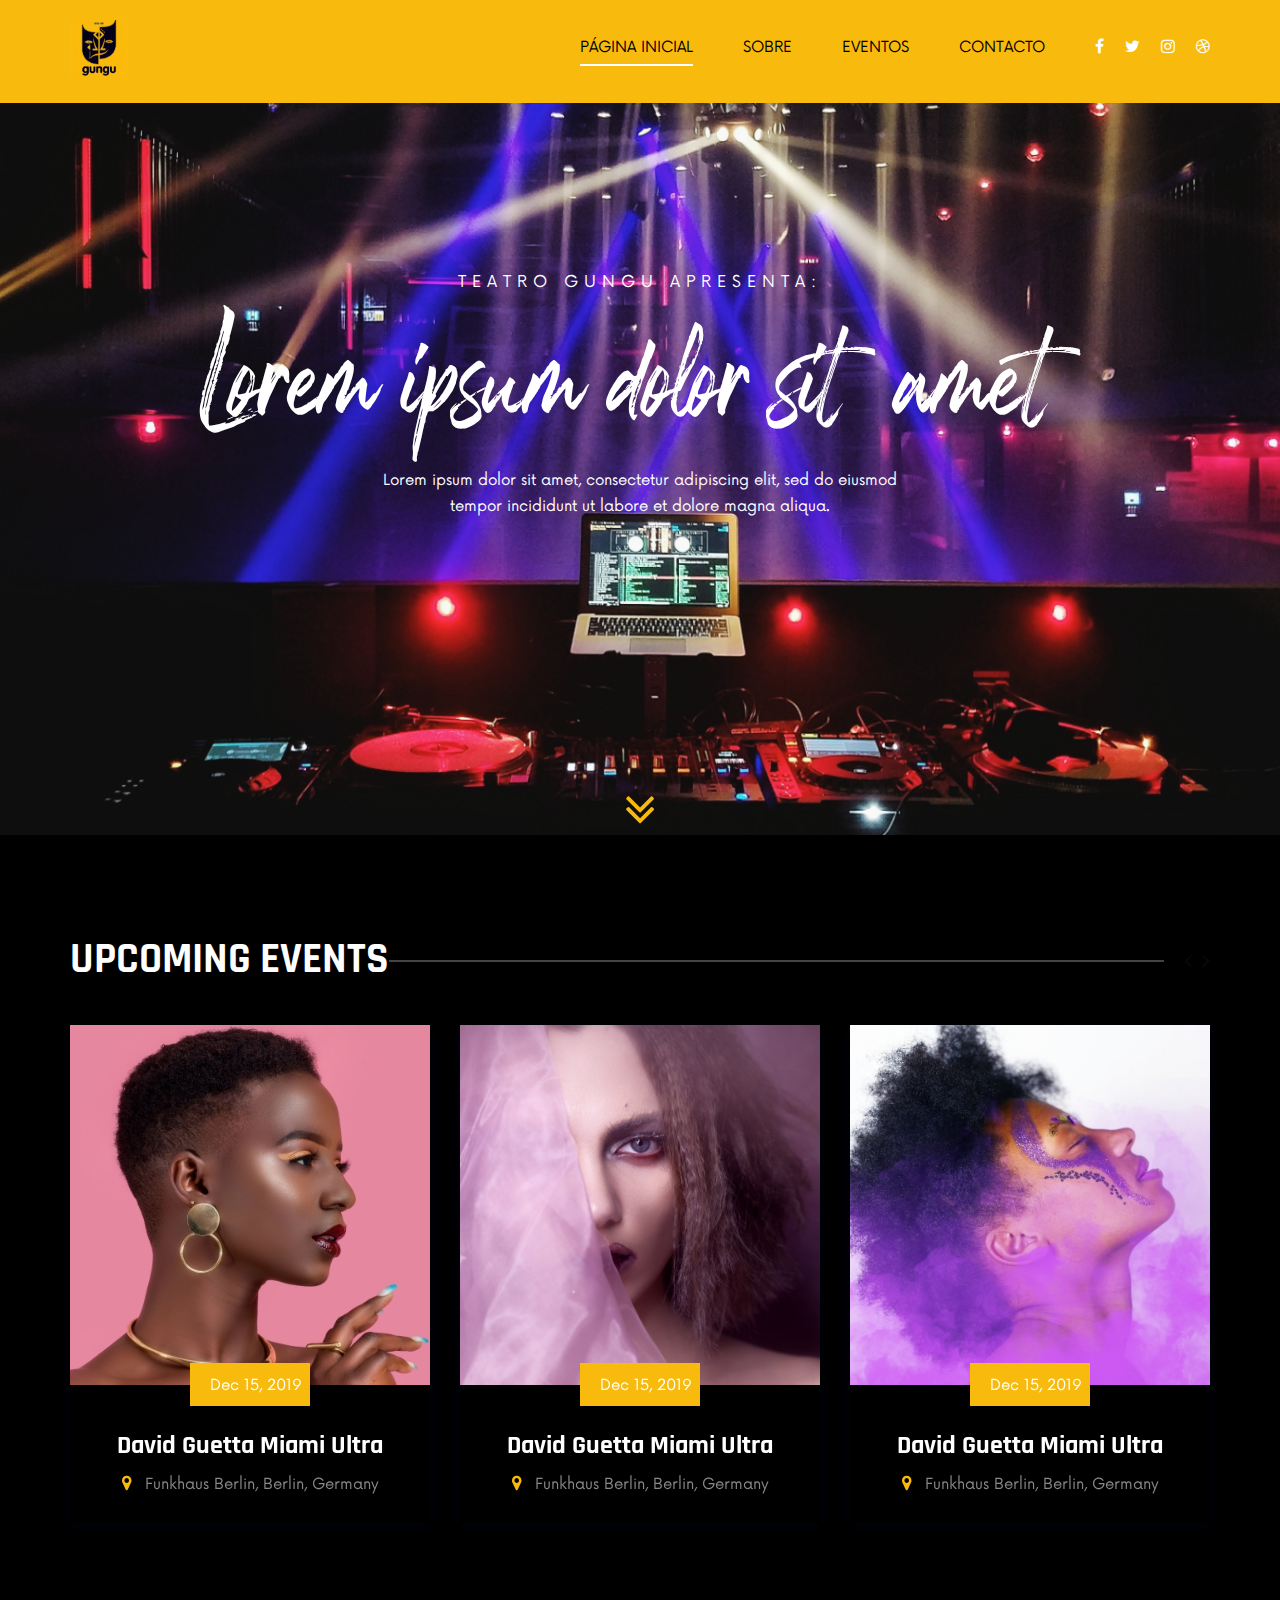
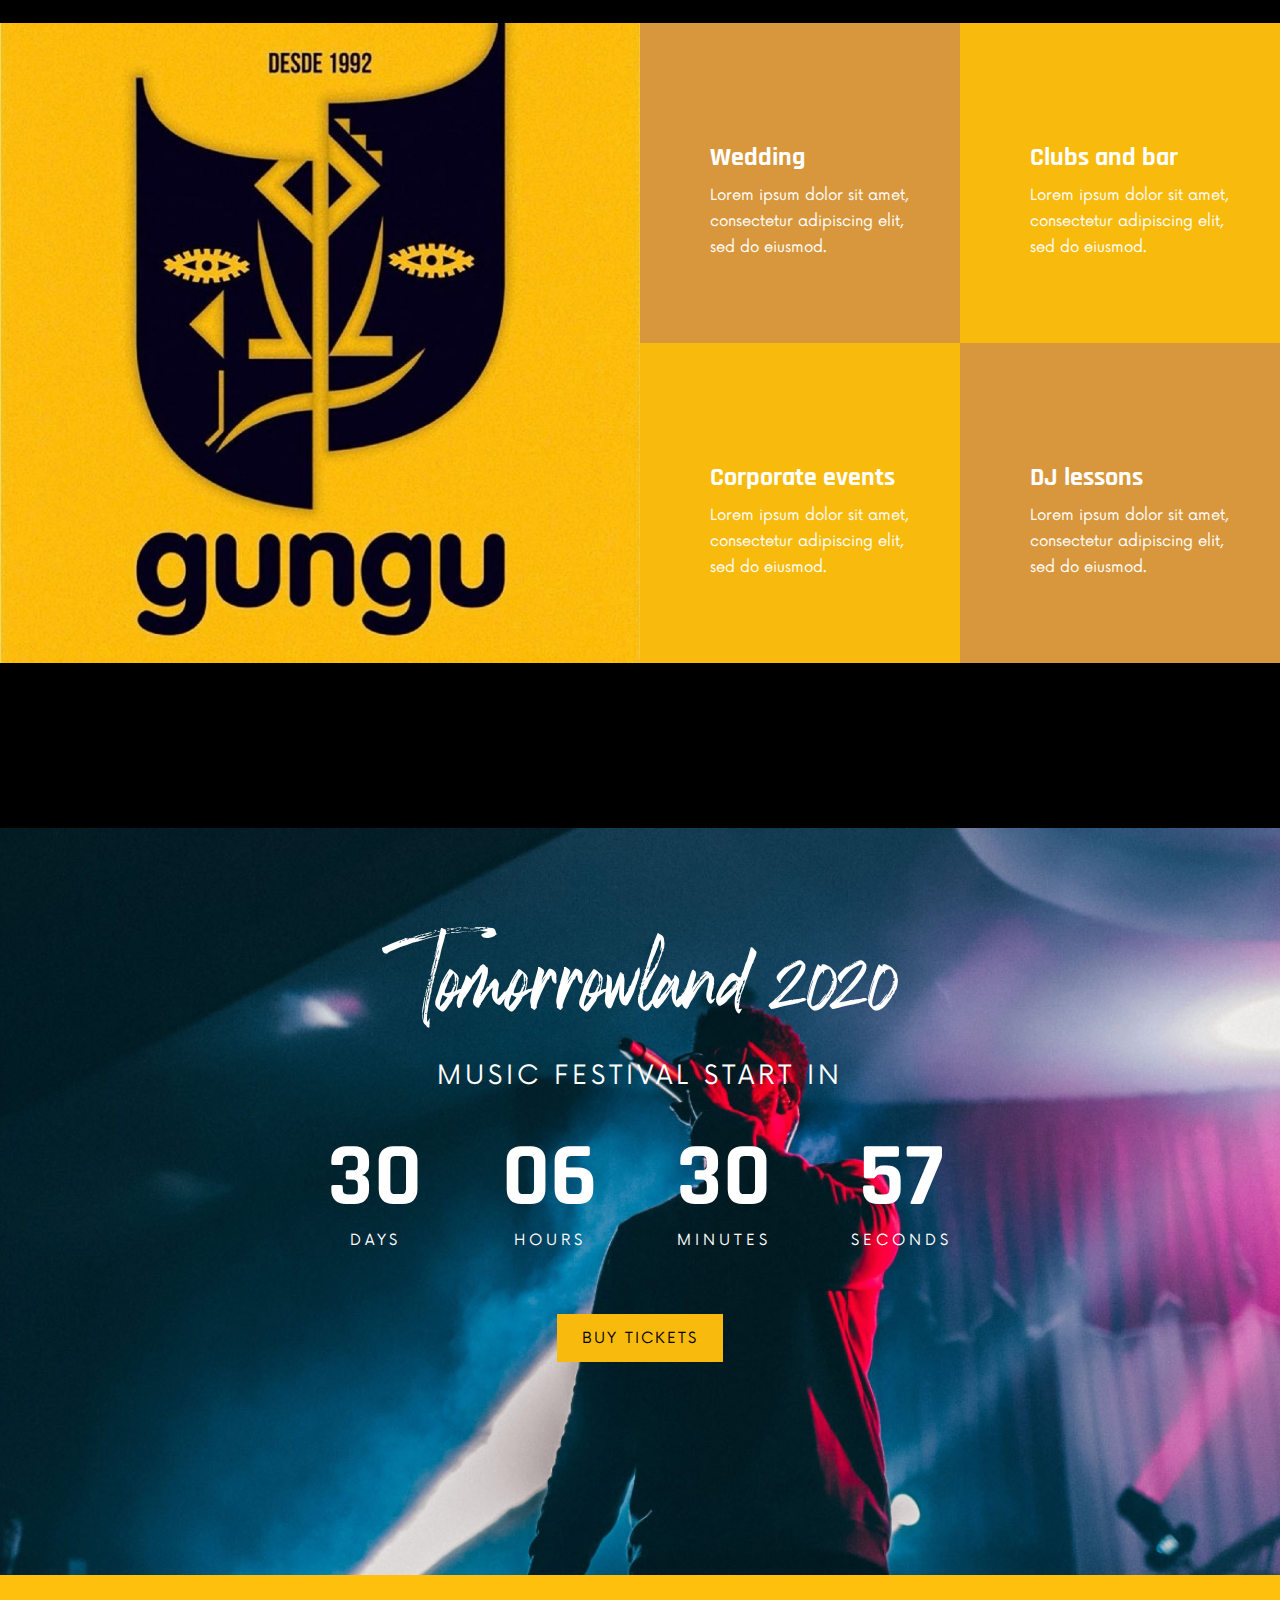
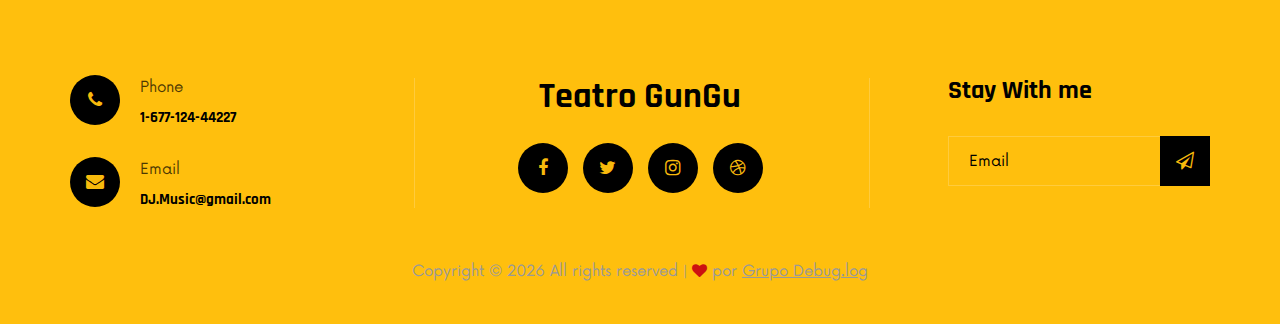
==== commit 09456ff9: "add: bilhete layout" ====
--- a/src/main/webapp/index.html
+++ b/src/main/webapp/index.html
@@ -3,8 +3,6 @@
 
 <head>
     <meta charset="UTF-8">
-    <meta name="description" content="DJoz Template">
-    <meta name="keywords" content="DJoz, unica, creative, html">
     <meta name="viewport" content="width=device-width, initial-scale=1.0">
     <meta http-equiv="X-UA-Compatible" content="ie=edge">
     <title>Teatro Gungu | Apresenta</title>
@@ -162,8 +160,7 @@
         <div class="container-fluid">
             <div class="row">
                 <div class="col-lg-6 p-0">
-                    <div class="services__left set-bg" data-setbg="img/services/service-left.jpg">
-                        <a href="https://www.youtube.com/watch?v=JGwWNGJdvx8" class="play-btn video-popup"><i class="fa fa-play"></i></a>
+                    <div class="services__left set-bg" data-setbg="./img/logo.jpg">
                     </div>
                 </div>
                 <div class="col-lg-6 p-0">
--- a/src/main/webapp/css/style.css
+++ b/src/main/webapp/css/style.css
@@ -115,7 +115,7 @@
 
 .spad {
 	padding-top: 100px;
-	padding-bottom: 100px;
+	/*padding-bottom: 100px;*/
 }
 
 .text-white h1,
@@ -1237,7 +1237,6 @@
 
 .skills {
 	padding-bottom: 0;
-	padding-top: 80px;
 }
 
 .skills__content {
@@ -1555,7 +1554,7 @@
 
 .tours {
 	padding-top: 150px;
-	padding-bottom: 60px;
+	/*padding-bottom: 20px;*/
 }
 
 .tours__item__text {
